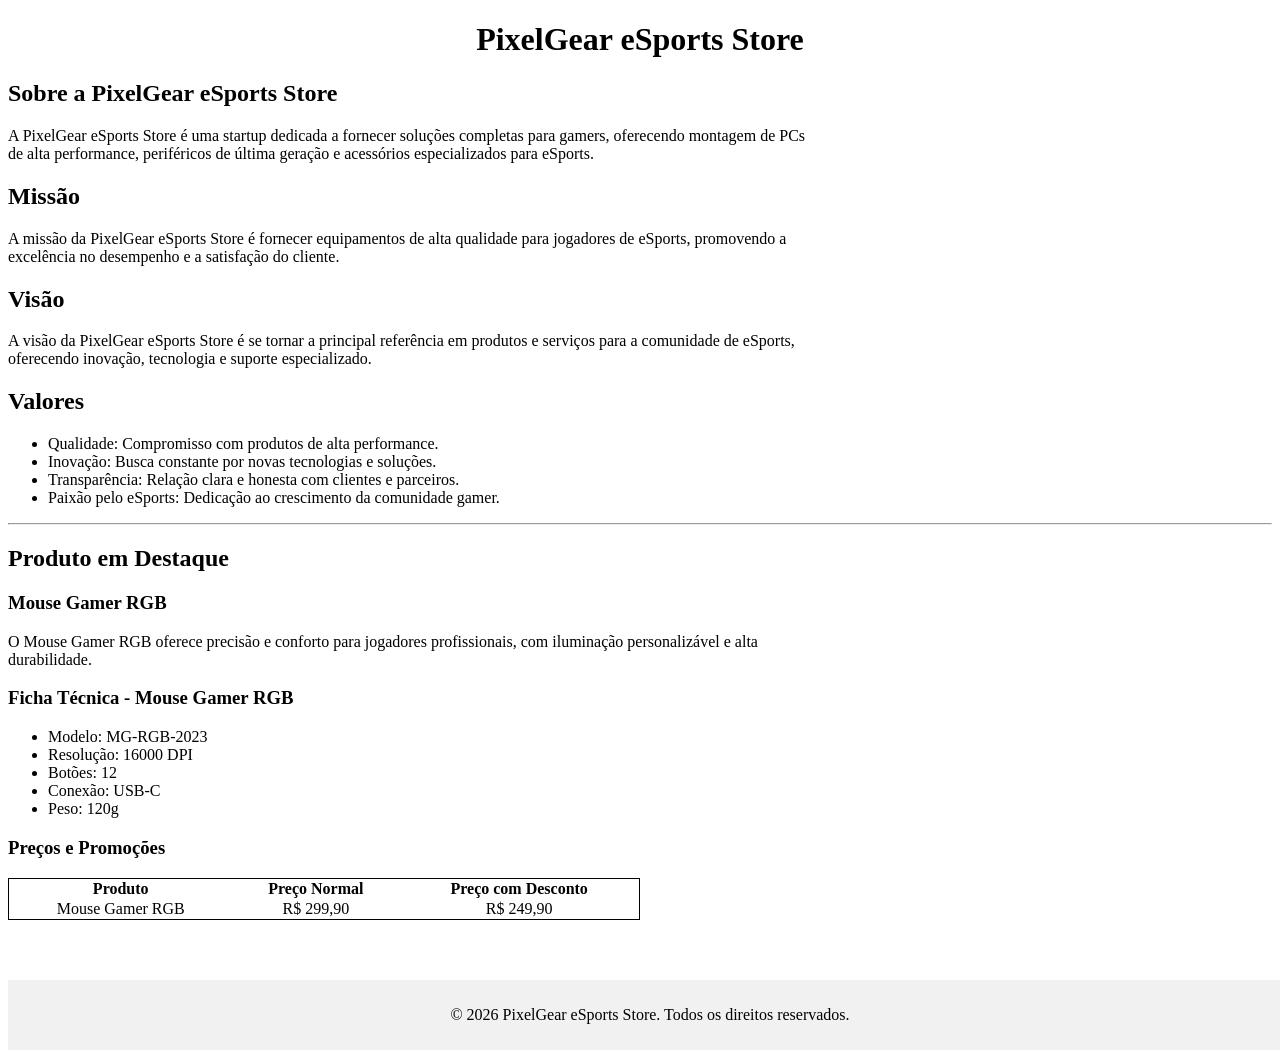
==== S4_AT2_R4_LIMA/index.html @ 3ff5eeaa "html" ====
<!DOCTYPE html>
<html lang="pt-BR">

<head>
    <meta charset="UTF-8">
    <meta name="viewport" content="width=device-width, initial-scale=1.0">
    <title>PixelGear eSports Store</title>
</head>

<h1 style="text-align: center;">PixelGear eSports Store</h1>

<body>
    <!-- Inserindo as seções que apresentem a missão, visão e valores da PixelGear eSports Store -->
    <h2>Sobre a PixelGear eSports Store</h2>
        <p style="width: 800px; overflow-wrap: break-word;">A PixelGear eSports Store é uma startup dedicada a fornecer soluções completas para gamers, oferecendo montagem de PCs de alta performance, periféricos de última geração e acessórios especializados para eSports.</p>  <!-- quebra de linha: style="width: 500px; overflow-wrap: break-word;" -->
    <section>
    </section>
    <h2>Missão</h2>
    <section>
        <p style="width: 800px; overflow-wrap: break-word;">A missão da PixelGear eSports Store é fornecer equipamentos de alta qualidade para jogadores de eSports,
            promovendo a excelência no desempenho e a satisfação do cliente.</p>
    </section>
    <h2>Visão</h2>
    <section>
        <p style="width: 800px; overflow-wrap: break-word;">A visão da PixelGear eSports Store é se tornar a principal referência em produtos e serviços para a
            comunidade de eSports,
            oferecendo inovação, tecnologia e suporte especializado.</p>
    </section>
    <h2>Valores</h2>
    <section>
        <ul>
            <li>Qualidade: Compromisso com produtos de alta performance.</li>
            <li>Inovação: Busca constante por novas tecnologias e soluções.</li>
            <li>Transparência: Relação clara e honesta com clientes e parceiros.</li>
            <li>Paixão pelo eSports: Dedicação ao crescimento da comunidade gamer.</li>
        </ul>
    </section>
    <hr>
    <!--produto em destaque-->
    <h2>Produto em Destaque</h2>
    <section>
        <h3>Mouse Gamer RGB</h3>

        <p style="width: 800px; overflow-wrap: break-word;">O Mouse Gamer RGB oferece precisão e conforto para jogadores profissionais, com iluminação personalizável e alta durabilidade.</p>
    </section>      
    <!--Ficha técnica-->
    <section>
        <h3>Ficha Técnica - Mouse Gamer RGB</h3>
        <ul>
            <li>Modelo: MG-RGB-2023</li>
            <li>Resolução: 16000 DPI</li>
            <li>Botões: 12</li>
            <li>Conexão: USB-C</li>
            <li>Peso: 120g</li>
        </ul>
    </section>
    <!-- tabela de preço e promoção -->
    <section>
        <h3>Preços e Promoções</h3>
        <table style="width: 50%; border-collapse: collapse; text-align: center; border: 1px solid black;">
            <tr>
                <th>Produto</th>
                <th>Preço Normal</th>
                <th>Preço com Desconto</th>
            </tr>
            <tr>
                <td>Mouse Gamer RGB</td>
                <td>R$ 299,90</td>
                <td>R$ 249,90</td>
            </tr>
        </table>
    </section>
    <!-- footer da página -->
        <footer style="position: relative; margin-top: 60px; width: 100%; background-color: #f1f1f1; text-align: center; padding: 10px;">
        <p>&copy; 2026 PixelGear eSports Store. Todos os direitos reservados.</p>
    </footer>
</body>
</html>
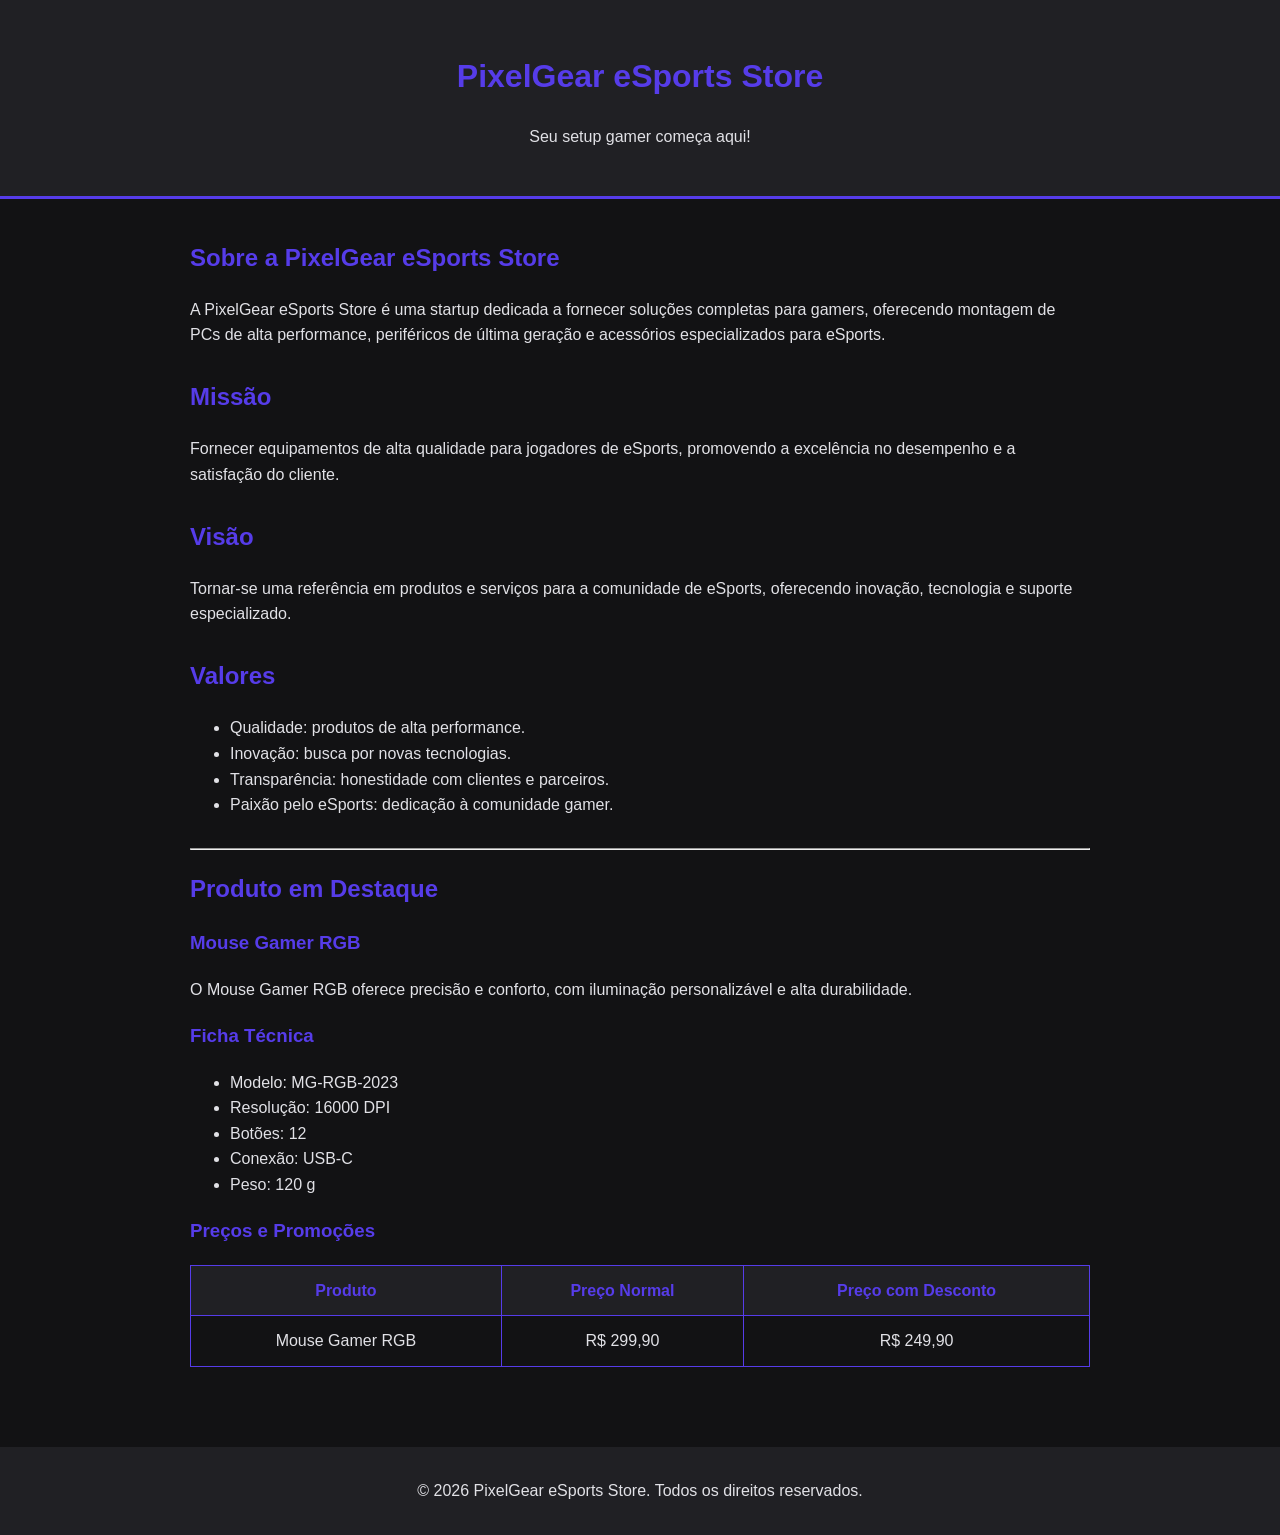
==== commit fefb7b2d: "Estilização com css" ====
--- a/S4_AT2_R4_LIMA/index.html
+++ b/S4_AT2_R4_LIMA/index.html
@@ -2,77 +2,126 @@
 <html lang="pt-BR">
 
 <head>
+    <!-- Configura a codificação para aceitar acentos -->
     <meta charset="UTF-8">
+
+    <!-- Adapta a página para celulares e tablets -->
     <meta name="viewport" content="width=device-width, initial-scale=1.0">
+
+    <!-- Descrição da página para mecanismos de busca -->
+    <meta name="description"
+        content="PixelGear eSports Store: PCs gamers, periféricos e acessórios de alta performance.">
+
+    <!-- Título exibido na aba do navegador -->
     <title>PixelGear eSports Store</title>
+
+    <!-- Conecta o arquivo CSS externo -->
+    <link rel="stylesheet" href="style.css">
 </head>
 
-<h1 style="text-align: center;">PixelGear eSports Store</h1>
+<body>
 
-<body>
-    <!-- Inserindo as seções que apresentem a missão, visão e valores da PixelGear eSports Store -->
-    <h2>Sobre a PixelGear eSports Store</h2>
-        <p style="width: 800px; overflow-wrap: break-word;">A PixelGear eSports Store é uma startup dedicada a fornecer soluções completas para gamers, oferecendo montagem de PCs de alta performance, periféricos de última geração e acessórios especializados para eSports.</p>  <!-- quebra de linha: style="width: 500px; overflow-wrap: break-word;" -->
-    <section>
-    </section>
-    <h2>Missão</h2>
-    <section>
-        <p style="width: 800px; overflow-wrap: break-word;">A missão da PixelGear eSports Store é fornecer equipamentos de alta qualidade para jogadores de eSports,
-            promovendo a excelência no desempenho e a satisfação do cliente.</p>
-    </section>
-    <h2>Visão</h2>
-    <section>
-        <p style="width: 800px; overflow-wrap: break-word;">A visão da PixelGear eSports Store é se tornar a principal referência em produtos e serviços para a
-            comunidade de eSports,
-            oferecendo inovação, tecnologia e suporte especializado.</p>
-    </section>
-    <h2>Valores</h2>
-    <section>
-        <ul>
-            <li>Qualidade: Compromisso com produtos de alta performance.</li>
-            <li>Inovação: Busca constante por novas tecnologias e soluções.</li>
-            <li>Transparência: Relação clara e honesta com clientes e parceiros.</li>
-            <li>Paixão pelo eSports: Dedicação ao crescimento da comunidade gamer.</li>
-        </ul>
-    </section>
-    <hr>
-    <!--produto em destaque-->
-    <h2>Produto em Destaque</h2>
-    <section>
-        <h3>Mouse Gamer RGB</h3>
+    <!-- Cabeçalho principal da loja -->
+    <header>
+        <h1>PixelGear eSports Store</h1>
+        <p>Seu setup gamer começa aqui!</p>
+    </header>
 
-        <p style="width: 800px; overflow-wrap: break-word;">O Mouse Gamer RGB oferece precisão e conforto para jogadores profissionais, com iluminação personalizável e alta durabilidade.</p>
-    </section>      
-    <!--Ficha técnica-->
-    <section>
-        <h3>Ficha Técnica - Mouse Gamer RGB</h3>
-        <ul>
-            <li>Modelo: MG-RGB-2023</li>
-            <li>Resolução: 16000 DPI</li>
-            <li>Botões: 12</li>
-            <li>Conexão: USB-C</li>
-            <li>Peso: 120g</li>
-        </ul>
-    </section>
-    <!-- tabela de preço e promoção -->
-    <section>
-        <h3>Preços e Promoções</h3>
-        <table style="width: 50%; border-collapse: collapse; text-align: center; border: 1px solid black;">
-            <tr>
-                <th>Produto</th>
-                <th>Preço Normal</th>
-                <th>Preço com Desconto</th>
-            </tr>
-            <tr>
-                <td>Mouse Gamer RGB</td>
-                <td>R$ 299,90</td>
-                <td>R$ 249,90</td>
-            </tr>
-        </table>
-    </section>
-    <!-- footer da página -->
-        <footer style="position: relative; margin-top: 60px; width: 100%; background-color: #f1f1f1; text-align: center; padding: 10px;">
+    <!-- Apresentação da loja -->
+    <main>
+        <section>
+            <h2>Sobre a PixelGear eSports Store</h2>
+
+            <p>
+                A PixelGear eSports Store é uma startup dedicada a fornecer
+                soluções completas para gamers, oferecendo montagem de PCs
+                de alta performance, periféricos de última geração e
+                acessórios especializados para eSports.
+            </p>
+        </section>
+
+        <!-- Missão da empresa -->
+        <section>
+            <h2>Missão</h2>
+
+            <p>
+                Fornecer equipamentos de alta qualidade para jogadores
+                de eSports, promovendo a excelência no desempenho
+                e a satisfação do cliente.
+            </p>
+        </section>
+
+        <!-- Visão da empresa -->
+        <section>
+            <h2>Visão</h2>
+
+            <p>
+                Tornar-se uma referência em produtos e serviços para
+                a comunidade de eSports, oferecendo inovação,
+                tecnologia e suporte especializado.
+            </p>
+        </section>
+
+        <!-- Valores da empresa -->
+        <section>
+            <h2>Valores</h2>
+
+            <ul>
+                <li>Qualidade: produtos de alta performance.</li>
+                <li>Inovação: busca por novas tecnologias.</li>
+                <li>Transparência: honestidade com clientes e parceiros.</li>
+                <li>Paixão pelo eSports: dedicação à comunidade gamer.</li>
+            </ul>
+        </section>
+
+        <hr>
+
+        <!-- Produto em destaque -->
+        <article>
+            <h2>Produto em Destaque</h2>
+
+            <h3>Mouse Gamer RGB</h3>
+
+            <p>
+                O Mouse Gamer RGB oferece precisão e conforto,
+                com iluminação personalizável e alta durabilidade.
+            </p>
+
+            <!-- Ficha técnica do produto -->
+            <h3>Ficha Técnica</h3>
+
+            <ul>
+                <li>Modelo: MG-RGB-2023</li>
+                <li>Resolução: 16000 DPI</li>
+                <li>Botões: 12</li>
+                <li>Conexão: USB-C</li>
+                <li>Peso: 120 g</li>
+            </ul>
+
+            <!-- Preços e promoção -->
+            <h3>Preços e Promoções</h3>
+
+            <table>
+                <tr>
+                    <th>Produto</th>
+                    <th>Preço Normal</th>
+                    <th>Preço com Desconto</th>
+                </tr>
+
+                <tr>
+                    <td>Mouse Gamer RGB</td>
+                    <td>R$ 299,90</td>
+                    <td>R$ 249,90</td>
+                </tr>
+            </table>
+        </article>
+    </main>
+
+    <!-- Rodapé da página -->
+    <footer>
         <p>&copy; 2026 PixelGear eSports Store. Todos os direitos reservados.</p>
     </footer>
+
 </body>
-</html>+
+</html>
--- a/S4_AT2_R4_LIMA/style.css
+++ b/S4_AT2_R4_LIMA/style.css
@@ -0,0 +1,71 @@
+/* Configura a aparência geral da página */
+body {
+    background-color: #121214;
+    color: #e1e1e6;
+    font-family: Arial, sans-serif;
+    margin: 0;
+    line-height: 1.6;
+}
+
+/* Estiliza o cabeçalho */
+header {
+    background-color: #202024;
+    text-align: center;
+    padding: 30px 15px;
+    border-bottom: 3px solid #563ce9;
+}
+
+/* Personaliza os títulos */
+h1, h2, h3 {
+    color: #563ce9;
+}
+
+/* Organiza o conteúdo principal */
+main {
+    max-width: 900px;
+    margin: auto;
+    padding: 20px;
+}
+
+/* Espaçamento das seções */
+section, article {
+    margin-bottom: 30px;
+}
+
+/* Organiza a tabela de preços */
+table {
+    width: 100%;
+    border-collapse: collapse;
+    margin-top: 15px;
+}
+
+th, td {
+    border: 1px solid #563ce9;
+    padding: 12px;
+    text-align: center;
+}
+
+th {
+    background-color: #202024;
+    color: #563ce9;
+}
+
+/* Estiliza o rodapé */
+footer {
+    background-color: #202024;
+    text-align: center;
+    padding: 15px;
+    margin-top: 30px;
+}
+
+/* Ajustes para telas pequenas */
+@media (max-width: 600px) {
+    main {
+        padding: 15px;
+    }
+
+    table {
+        font-size: 12px;
+    }
+}
+
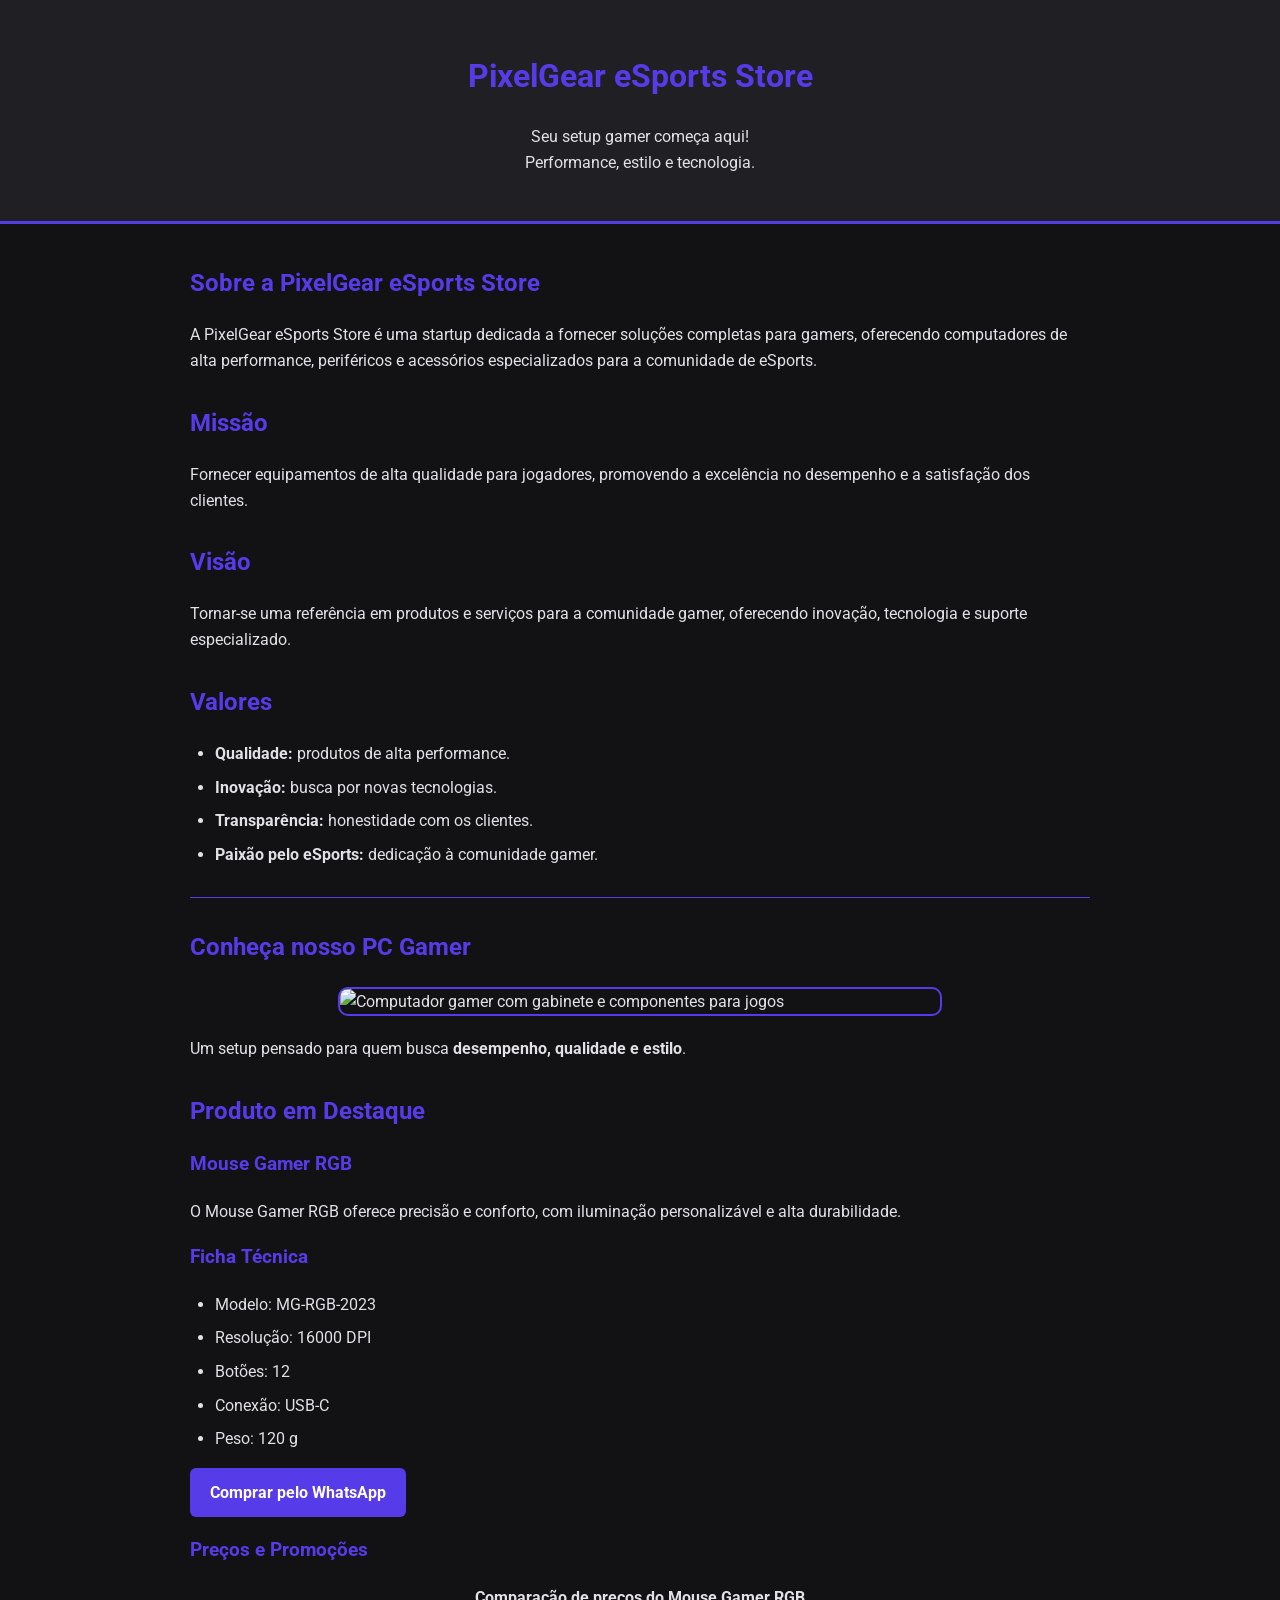
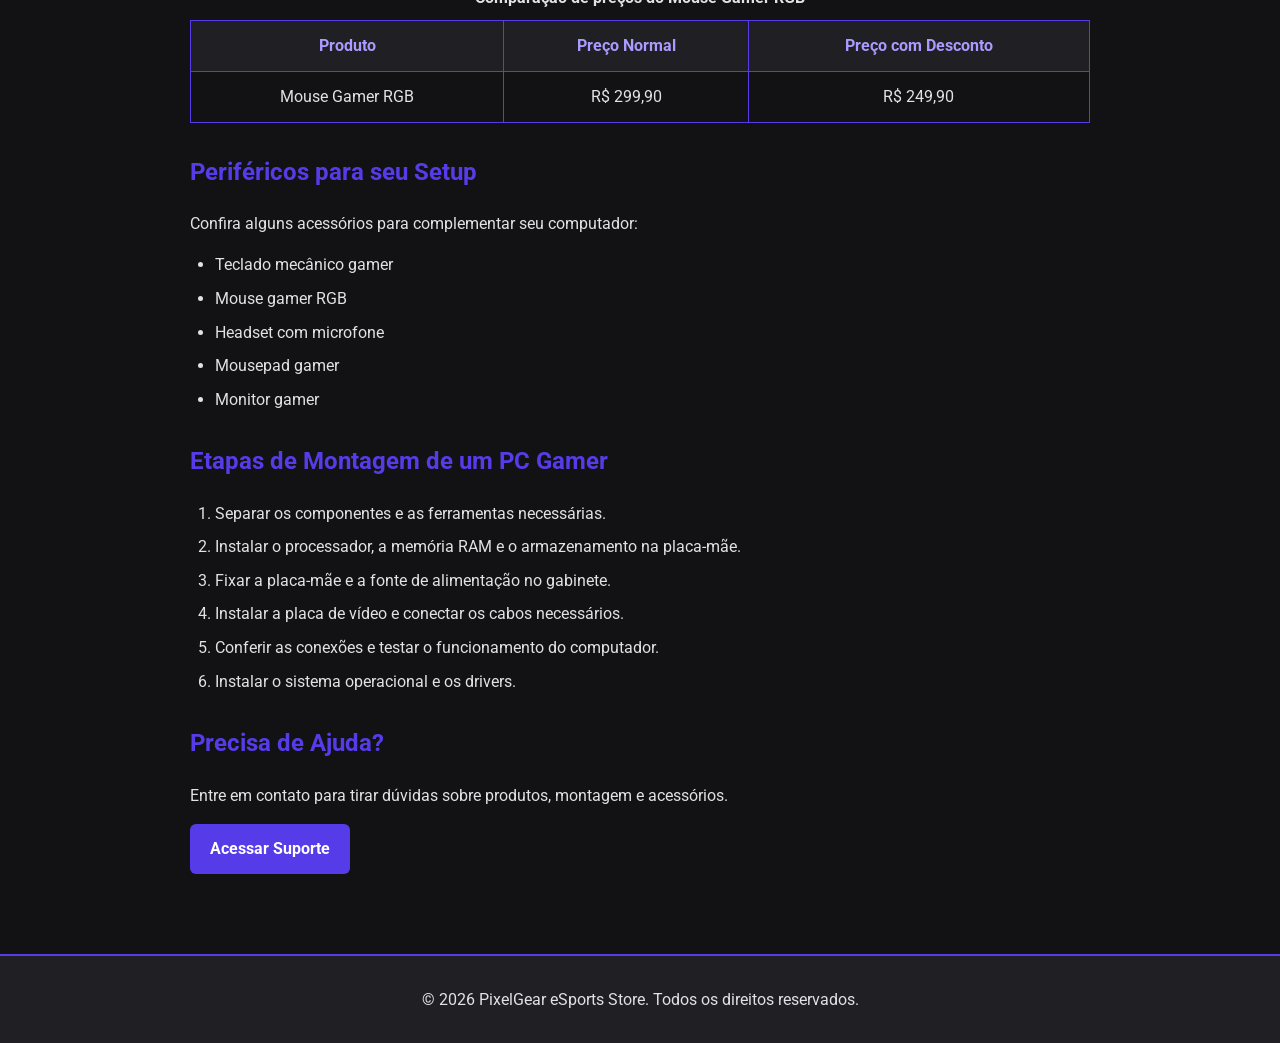
==== commit 5f0d98b7: "feat: Etapa 2 da PixelGear concluída" ====
--- a/S4_AT2_R4_LIMA/index.html
+++ b/S4_AT2_R4_LIMA/index.html
@@ -2,18 +2,22 @@
 <html lang="pt-BR">
 
 <head>
-    <!-- Configura a codificação para aceitar acentos -->
+    <!-- Define a codificação para aceitar acentos -->
     <meta charset="UTF-8">
 
     <!-- Adapta a página para celulares e tablets -->
     <meta name="viewport" content="width=device-width, initial-scale=1.0">
 
-    <!-- Descrição da página para mecanismos de busca -->
-    <meta name="description"
-        content="PixelGear eSports Store: PCs gamers, periféricos e acessórios de alta performance.">
+    <!-- Descrição para mecanismos de busca -->
+    <meta name="description" content="PixelGear eSports Store: computadores gamers, periféricos e acessórios.">
 
     <!-- Título exibido na aba do navegador -->
     <title>PixelGear eSports Store</title>
+
+    <!-- Importa a fonte Roboto do Google Fonts -->
+    <link rel="preconnect" href="https://fonts.googleapis.com">
+    <link rel="preconnect" href="https://fonts.gstatic.com" crossorigin>
+    <link href="https://fonts.googleapis.com/css2?family=Roboto:wght@400;700&display=swap" rel="stylesheet">
 
     <!-- Conecta o arquivo CSS externo -->
     <link rel="stylesheet" href="style.css">
@@ -24,19 +28,21 @@
     <!-- Cabeçalho principal da loja -->
     <header>
         <h1>PixelGear eSports Store</h1>
-        <p>Seu setup gamer começa aqui!</p>
+        <p>Seu setup gamer começa aqui!<br>Performance, estilo e tecnologia.</p>
     </header>
 
-    <!-- Apresentação da loja -->
+    <!-- Conteúdo principal da página -->
     <main>
+
+        <!-- Apresentação da loja -->
         <section>
             <h2>Sobre a PixelGear eSports Store</h2>
 
             <p>
                 A PixelGear eSports Store é uma startup dedicada a fornecer
-                soluções completas para gamers, oferecendo montagem de PCs
-                de alta performance, periféricos de última geração e
-                acessórios especializados para eSports.
+                soluções completas para gamers, oferecendo computadores
+                de alta performance, periféricos e acessórios especializados
+                para a comunidade de eSports.
             </p>
         </section>
 
@@ -45,9 +51,9 @@
             <h2>Missão</h2>
 
             <p>
-                Fornecer equipamentos de alta qualidade para jogadores
-                de eSports, promovendo a excelência no desempenho
-                e a satisfação do cliente.
+                Fornecer equipamentos de alta qualidade para jogadores,
+                promovendo a excelência no desempenho e a satisfação
+                dos clientes.
             </p>
         </section>
 
@@ -57,8 +63,8 @@
 
             <p>
                 Tornar-se uma referência em produtos e serviços para
-                a comunidade de eSports, oferecendo inovação,
-                tecnologia e suporte especializado.
+                a comunidade gamer, oferecendo inovação, tecnologia
+                e suporte especializado.
             </p>
         </section>
 
@@ -67,14 +73,27 @@
             <h2>Valores</h2>
 
             <ul>
-                <li>Qualidade: produtos de alta performance.</li>
-                <li>Inovação: busca por novas tecnologias.</li>
-                <li>Transparência: honestidade com clientes e parceiros.</li>
-                <li>Paixão pelo eSports: dedicação à comunidade gamer.</li>
+                <li><strong>Qualidade:</strong> produtos de alta performance.</li>
+                <li><strong>Inovação:</strong> busca por novas tecnologias.</li>
+                <li><strong>Transparência:</strong> honestidade com os clientes.</li>
+                <li><strong>Paixão pelo eSports:</strong> dedicação à comunidade gamer.</li>
             </ul>
         </section>
 
         <hr>
+
+        <!-- Imagem demonstrativa de um PC Gamer -->
+        <section>
+            <h2>Conheça nosso PC Gamer</h2>
+
+            <img class="imagem-produto" src="https://cdn.awsli.com.br/2547/2547358/produto/312985304/pc-gamer-crystal-fury-amd-ryzen-7-8700f--nvme-512gb--mem-ria-16g-ddr5--placa-de-kh27b5xhth.jpg"
+                alt="Computador gamer com gabinete e componentes para jogos" width="600">
+
+            <p>
+                Um setup pensado para quem busca
+                <strong>desempenho, qualidade e estilo</strong>.
+            </p>
+        </section>
 
         <!-- Produto em destaque -->
         <article>
@@ -98,23 +117,83 @@
                 <li>Peso: 120 g</li>
             </ul>
 
-            <!-- Preços e promoção -->
+            <!-- Link de compra abaixo da ficha técnica -->
+            <p>
+                <a class="botao"
+                    href="https://web.whatsapp.com/"
+                    target="_blank" rel="noopener noreferrer">
+                    Comprar pelo WhatsApp
+                </a>
+            </p>
+
+            <!-- Preços e promoções -->
             <h3>Preços e Promoções</h3>
 
             <table>
-                <tr>
-                    <th>Produto</th>
-                    <th>Preço Normal</th>
-                    <th>Preço com Desconto</th>
-                </tr>
-
-                <tr>
-                    <td>Mouse Gamer RGB</td>
-                    <td>R$ 299,90</td>
-                    <td>R$ 249,90</td>
-                </tr>
+                <caption>Comparação de preços do Mouse Gamer RGB</caption>
+
+                <thead>
+                    <tr>
+                        <th scope="col">Produto</th>
+                        <th scope="col">Preço Normal</th>
+                        <th scope="col">Preço com Desconto</th>
+                    </tr>
+                </thead>
+
+                <tbody>
+                    <tr>
+                        <td>Mouse Gamer RGB</td>
+                        <td>R$ 299,90</td>
+                        <td>R$ 249,90</td>
+                    </tr>
+                </tbody>
             </table>
         </article>
+
+        <!-- Lista de periféricos -->
+        <section>
+            <h2>Periféricos para seu Setup</h2>
+
+            <p>Confira alguns acessórios para complementar seu computador:</p>
+
+            <ul>
+                <li>Teclado mecânico gamer</li>
+                <li>Mouse gamer RGB</li>
+                <li>Headset com microfone</li>
+                <li>Mousepad gamer</li>
+                <li>Monitor gamer</li>
+            </ul>
+        </section>
+
+        <!-- Sequência ordenada de montagem de um PC Gamer -->
+        <section>
+            <h2>Etapas de Montagem de um PC Gamer</h2>
+
+            <ol>
+                <li>Separar os componentes e as ferramentas necessárias.</li>
+                <li>Instalar o processador, a memória RAM e o armazenamento na placa-mãe.</li>
+                <li>Fixar a placa-mãe e a fonte de alimentação no gabinete.</li>
+                <li>Instalar a placa de vídeo e conectar os cabos necessários.</li>
+                <li>Conferir as conexões e testar o funcionamento do computador.</li>
+                <li>Instalar o sistema operacional e os drivers.</li>
+            </ol>
+        </section>
+
+        <!-- Área de suporte ao cliente -->
+        <section>
+            <h2>Precisa de Ajuda?</h2>
+
+            <p>
+                Entre em contato para tirar dúvidas sobre produtos,
+                montagem e acessórios.
+            </p>
+
+            <a class="botao" href="https://web.whatsapp.com/" target="_blank"
+                rel="noopener noreferrer">
+                Acessar Suporte
+            </a>
+        </section>
+
     </main>
 
     <!-- Rodapé da página -->
@@ -124,4 +203,4 @@
 
 </body>
 
-</html>
+</html>
--- a/S4_AT2_R4_LIMA/style.css
+++ b/S4_AT2_R4_LIMA/style.css
@@ -2,7 +2,7 @@
 body {
     background-color: #121214;
     color: #e1e1e6;
-    font-family: Arial, sans-serif;
+    font-family: 'Roboto', Arial, sans-serif;
     margin: 0;
     line-height: 1.6;
 }
@@ -16,7 +16,9 @@
 }
 
 /* Personaliza os títulos */
-h1, h2, h3 {
+h1,
+h2,
+h3 {
     color: #563ce9;
 }
 
@@ -27,9 +29,61 @@
     padding: 20px;
 }
 
-/* Espaçamento das seções */
-section, article {
+/* Define o espaçamento das seções e dos artigos */
+section,
+article {
     margin-bottom: 30px;
+}
+
+/* Estiliza o separador de conteúdo */
+hr {
+    border: 0;
+    border-top: 1px solid #563ce9;
+    margin: 30px 0;
+}
+
+/* Organiza as listas */
+ul,
+ol {
+    padding-left: 25px;
+}
+
+li {
+    margin-bottom: 8px;
+}
+
+/* Ajusta a imagem do PC Gamer */
+.imagem-produto {
+    display: block;
+    width: 100%;
+    max-width: 600px;
+    height: auto;
+    margin: 20px auto;
+    border: 2px solid #563ce9;
+    border-radius: 10px;
+}
+
+/* Estiliza os botões de compra e suporte */
+.botao {
+    display: inline-block;
+    background-color: #563ce9;
+    color: #ffffff;
+    text-decoration: none;
+    font-weight: bold;
+    padding: 12px 20px;
+    border-radius: 6px;
+    transition: background-color 0.3s;
+}
+
+/* Altera a cor do botão ao passar o mouse */
+.botao:hover {
+    background-color: #725cf0;
+}
+
+/* Destaca os botões durante a navegação pelo teclado */
+.botao:focus-visible {
+    outline: 2px solid #ffffff;
+    outline-offset: 4px;
 }
 
 /* Organiza a tabela de preços */
@@ -39,15 +93,24 @@
     margin-top: 15px;
 }
 
-th, td {
+/* Formata o título da tabela */
+caption {
+    margin-bottom: 10px;
+    font-weight: bold;
+}
+
+/* Estiliza as células da tabela */
+th,
+td {
     border: 1px solid #563ce9;
     padding: 12px;
     text-align: center;
 }
 
+/* Personaliza os cabeçalhos da tabela */
 th {
     background-color: #202024;
-    color: #563ce9;
+    color: #a99bff;
 }
 
 /* Estiliza o rodapé */
@@ -56,9 +119,10 @@
     text-align: center;
     padding: 15px;
     margin-top: 30px;
+    border-top: 2px solid #563ce9;
 }
 
-/* Ajustes para telas pequenas */
+/* Adapta a página para telas pequenas */
 @media (max-width: 600px) {
     main {
         padding: 15px;
@@ -67,5 +131,14 @@
     table {
         font-size: 12px;
     }
-}
 
+    th,
+    td {
+        padding: 8px 4px;
+    }
+
+    .botao {
+        max-width: 100%;
+        box-sizing: border-box;
+    }
+}
